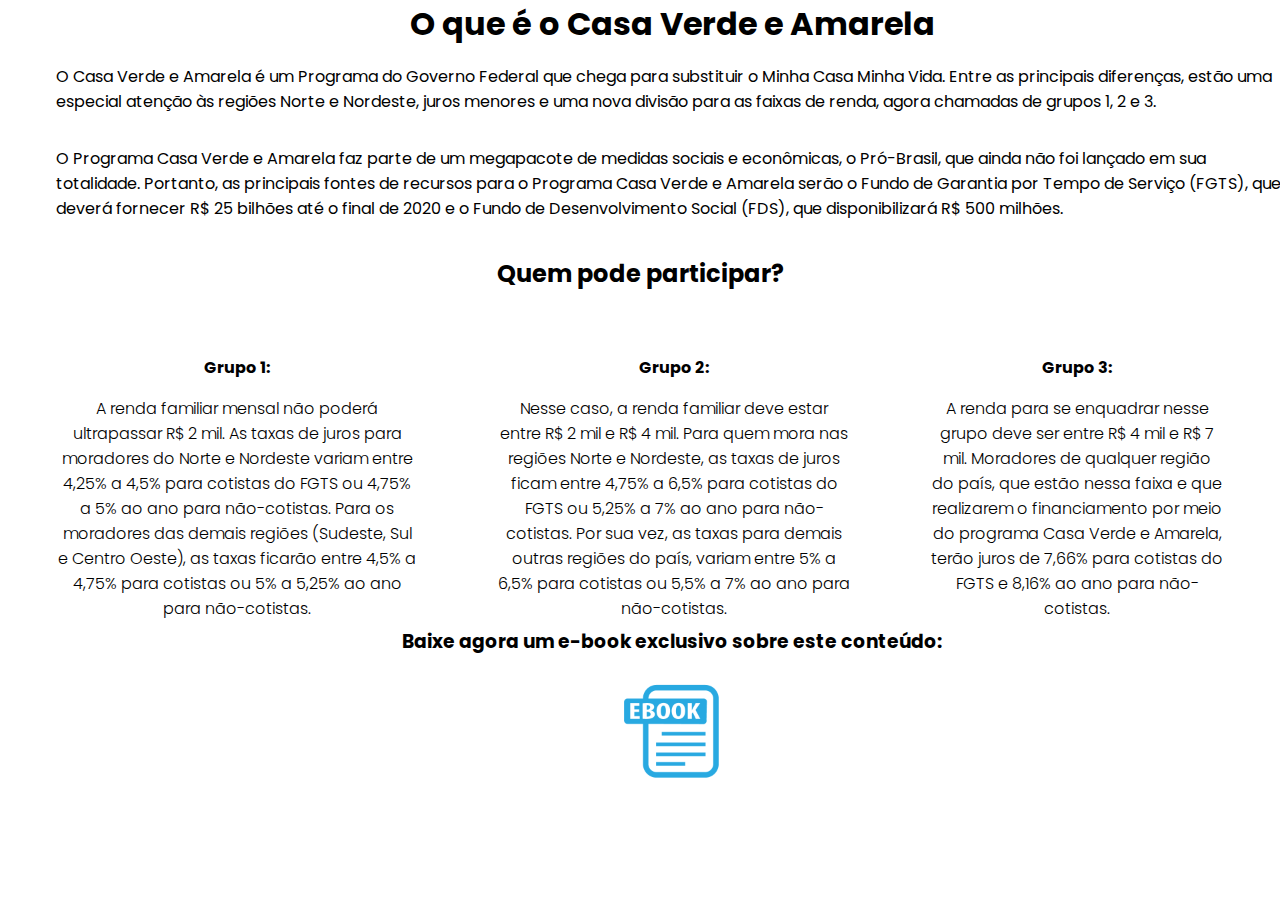
==== casa_verde_e_amerela.html @ 7a590fbf "casa verde e amarela Ralf" ====
<!DOCTYPE html>
<html lang="pt-br">
<head>
    <meta charset="UTF-8">
    <meta http-equiv="X-UA-Compatible" content="IE=edge">
    <meta name="viewport" content="widht=device-width, initial-scale=1.0">
    <link rel="preconnect" href="https://fonts.googleapis.com">
    <link rel="preconnect" href="https://fonts.gstatic.com" crossorigin>
    <link href="https://fonts.googleapis.com/css2?family=Poppins:wght@300;400;500&display=swap" rel="stylesheet">
    <link rel="stylesheet" href="style/casa_verde_e_amarela.css">
    <meta name="viewport" content="width=device-width, initial-scale=1">
</head>

<body>

<div class="container" id="d1">
    <h1> O que é o Casa Verde e Amarela </h1>
    <p>O Casa Verde e Amarela é um Programa do Governo Federal que chega para substituir o Minha Casa Minha Vida. Entre as principais diferenças, estão uma especial atenção às regiões Norte e Nordeste, juros menores e uma nova divisão para as faixas de renda, agora chamadas de grupos 1, 2 e 3.</p>
    <p>O Programa Casa Verde e Amarela faz parte de um megapacote de medidas sociais e econômicas, o Pró-Brasil, que ainda não foi lançado em sua totalidade. Portanto, as principais fontes de recursos para o Programa Casa Verde e Amarela serão o Fundo de Garantia por Tempo de Serviço (FGTS), que deverá fornecer R$ 25 bilhões até o final de 2020 e o Fundo de Desenvolvimento Social (FDS), que disponibilizará R$ 500 milhões.</p>
    <br>
</div>

<div class="container" id="d2">
    <h2>Quem pode participar?</h2>   
</div>

<div id="cards">
<main class="cards">
    <section class="card">
        <h3>Grupo 1:</h3>
        <span>A renda familiar mensal não poderá ultrapassar R$ 2 mil. As taxas de juros para moradores do Norte e Nordeste variam entre 4,25% a 4,5% para cotistas do FGTS ou 4,75% a 5% ao ano para não-cotistas. Para os moradores das demais regiões (Sudeste, Sul e Centro Oeste), as taxas ficarão entre 4,5% a 4,75% para cotistas ou 5% a 5,25% ao ano para não-cotistas.</span>
    </section>
    <section class="card">
            <h3>Grupo 2:</h3>
            <span>Nesse caso, a renda familiar deve estar entre R$ 2 mil e R$ 4 mil. Para quem mora nas regiões Norte e Nordeste, as taxas de juros ficam entre 4,75% a 6,5% para cotistas do FGTS ou 5,25% a 7% ao ano para não-cotistas. Por sua vez, as taxas para demais outras regiões do país, variam entre 5% a 6,5% para cotistas ou 5,5% a 7% ao ano para não-cotistas.</span>
    </section>
    <section class="card">
        <h3>Grupo 3:</h3>
        <span>A renda para se enquadrar nesse grupo deve ser entre R$ 4 mil e R$ 7 mil. Moradores de qualquer região do país, que estão nessa faixa e que realizarem o financiamento por meio do programa Casa Verde e Amarela, terão juros de 7,66% para cotistas do FGTS e 8,16% ao ano para não-cotistas.</span>
    </section>
    <br>
</div>

<div class="container" id="d3">
    <h3>Baixe agora um e-book exclusivo sobre este conteúdo:</h3><br>
    <a href="https://drive.google.com/file/d/1GpC1vj4DWms085tr3seHmw1Fb_YhT2mi/view?usp=sharing">
        <img src="img/ebook.png" width=100px height=100px>
    </a>
</div>

</body>





</html>
---- style/casa_verde_e_amarela.css ----
* {
    margin: 0;
    padding: 0;
    box-sizing: border-box;
    font-family: "Poppins", sans-serif;
}

#card {
    height: 100vh;
    width: 100%;
    display: flex;
    justify-content: center;
    align-items: center;
    color: #434343;
}


main.cards {
    display: flex;
    padding: 32px;
}

main.cards section.card {
display: flex;
flex-direction: column;
align-items: center;
text-align: center;
padding: 1rem 1.5rem;
border-radius: 8px;
max-height: 256px;
margin-left: 32px;
}

main.cards section.card:first-child {
    margin-left: 0;
}

main.cards section.card h3 {
margin: 16px;
font-size: 100%;
}

main.cards section.card span {
    font-weight: 300;
    margin-bottom: 16px;
}

@media screen and (max-width: 720px) {
   main.cards{
       flex-direction: column;
   } 
   main.cards section.card {
       margin-left: 0;
       margin-bottom: 32px;
   }
}

#d1 {
    display: flex;
    flex-direction: column;
    align-items: left;
    text-align: left;
    border-radius: 8px;
    max-height: 256px;
    margin-left: 32px;
    width: 100%;
    position: relative;
}

#d1 h1 {
    text-align: center;
    width: 100%;
    position: relative;
}

#d1 p {
    padding: 1rem 1.5rem; 
    position: relative;
}

#d2 {
    text-align: center;
    width: 100%;
    position: relative;
}

#d3 {
    display: flex;
    flex-direction: column;
    align-items: center;
    text-align: center;
    padding: 1rem 1.5rem;
    border-radius: 8px;
    max-height: 256px;
    margin-left: 32px;
    width: 100%;
    position: relative;
}
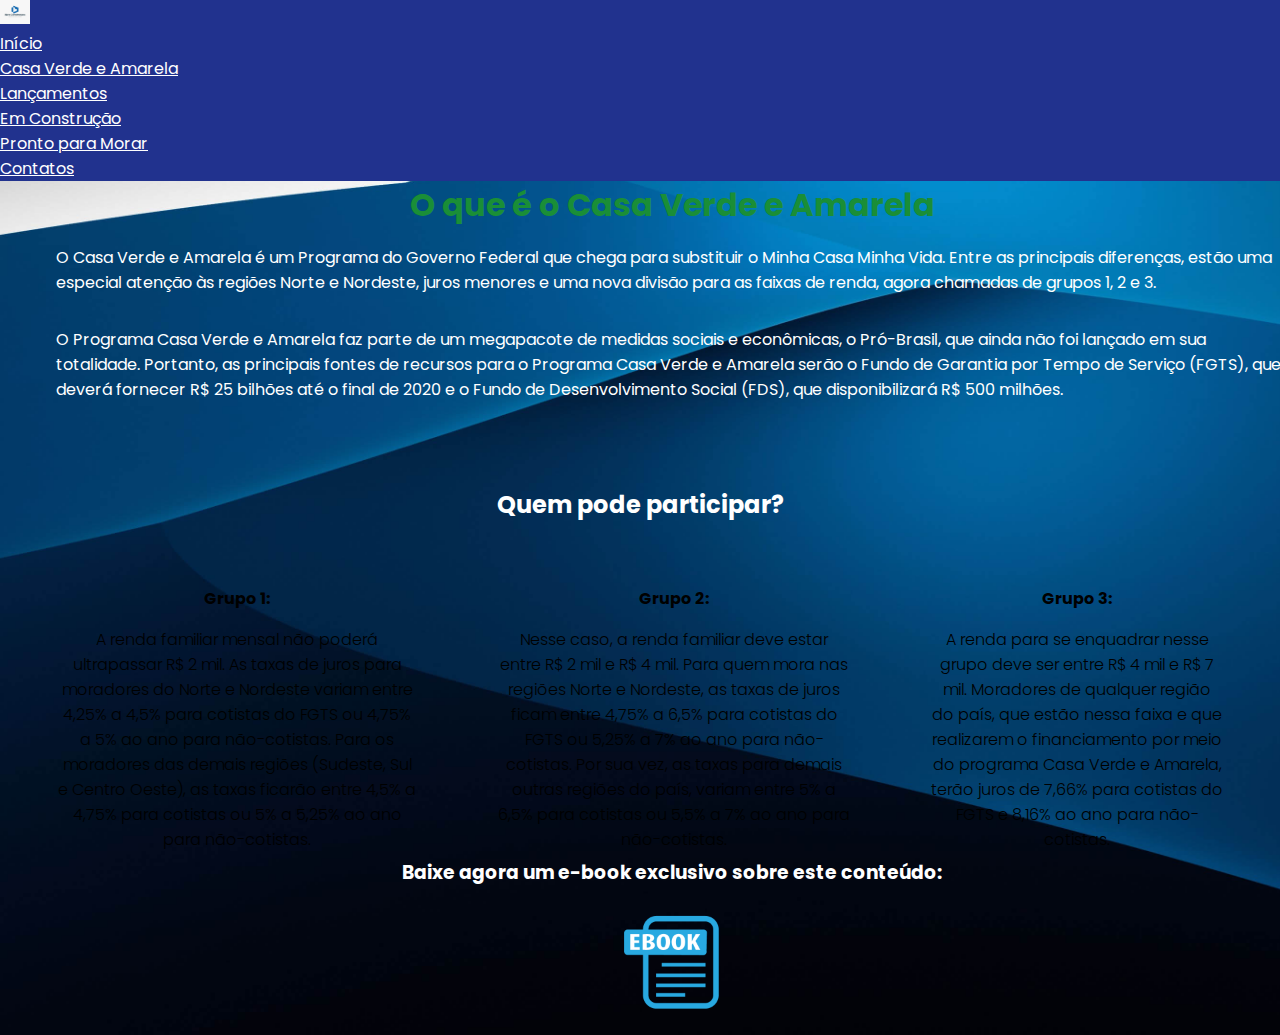
==== commit d54f184a: "final commit" ====
--- a/casa_verde_e_amerela.html
+++ b/casa_verde_e_amerela.html
@@ -7,21 +7,55 @@
     <link rel="preconnect" href="https://fonts.googleapis.com">
     <link rel="preconnect" href="https://fonts.gstatic.com" crossorigin>
     <link href="https://fonts.googleapis.com/css2?family=Poppins:wght@300;400;500&display=swap" rel="stylesheet">
+    <link href="https://fonts.googleapis.com/css2?family=Poppins:wght@300;400;500&display=swap" rel="stylesheet">
+    <link href="https://cdn.jsdelivr.net/npm/bootstrap@5.1.3/dist/css/bootstrap.min.css" rel="stylesheet" integrity="sha384-1BmE4kWBq78iYhFldvKuhfTAU6auU8tT94WrHftjDbrCEXSU1oBoqyl2QvZ6jIW3" crossorigin="anonymous">
+    <script src="https://cdn.jsdelivr.net/npm/bootstrap@5.1.3/dist/js/bootstrap.bundle.min.js" integrity="sha384-ka7Sk0Gln4gmtz2MlQnikT1wXgYsOg+OMhuP+IlRH9sENBO0LRn5q+8nbTov4+1p" crossorigin="anonymous"></script>
     <link rel="stylesheet" href="style/casa_verde_e_amarela.css">
     <meta name="viewport" content="width=device-width, initial-scale=1">
+    <title>Casa Verde e Amarela - Byte Construtora</title>
 </head>
-
+<body background="img/fundo.jpg" style="background-size: cover;">
+    <nav class="navbar navbar-light  navbar-expand-lg" style="background-color: #21328e;">
+        <div class="container">
+          <a class="navbar-brand" href="#">
+            <img src="/img/logo.jpg" alt="" width="30" height="24">
+          </a>
+        </div>
+        <div class="collapse navbar-collapse" id="navbarNav">
+            <ul class="navbar-nav me-auto mb-auto mb-lg-0">
+              <li class="nav-item">
+                <a class="nav-link active" aria-current="page" href="index.html" style="color: white;">Início</a>
+              </li>
+              <li class="nav-item">
+                <a class="nav-link" href="casa_verde_e_amerela.html" style="color: white;">Casa Verde e Amarela</a>
+              </li>
+              <li class="nav-item">
+                <a class="nav-link" href="lancamentos.html" style="color: white;">Lançamentos</a>
+              </li>
+              <li class="nav-item">
+                <a class="nav-link" href="em-construcao.html"style="color: white;">Em Construção</a>
+              </li>
+              <a class="nav-link" href="pronto.html"style="color: white;">Pronto para Morar</a>
+            </li>
+              <li class="nav-item">
+                <a class="nav-link" href="contatos.html"style="color: white;">Contatos</a>
+              </li>
+            </ul>
+          </div>
+        </div>
+      </nav>
 <body>
 
-<div class="container" id="d1">
-    <h1> O que é o Casa Verde e Amarela </h1>
+<div class="container" id="d1" style="color: white;">
+    <h1 style="color: #1a8e37;"> O que é o Casa Verde e Amarela </h1>
     <p>O Casa Verde e Amarela é um Programa do Governo Federal que chega para substituir o Minha Casa Minha Vida. Entre as principais diferenças, estão uma especial atenção às regiões Norte e Nordeste, juros menores e uma nova divisão para as faixas de renda, agora chamadas de grupos 1, 2 e 3.</p>
     <p>O Programa Casa Verde e Amarela faz parte de um megapacote de medidas sociais e econômicas, o Pró-Brasil, que ainda não foi lançado em sua totalidade. Portanto, as principais fontes de recursos para o Programa Casa Verde e Amarela serão o Fundo de Garantia por Tempo de Serviço (FGTS), que deverá fornecer R$ 25 bilhões até o final de 2020 e o Fundo de Desenvolvimento Social (FDS), que disponibilizará R$ 500 milhões.</p>
     <br>
 </div>
-
+<br>
+<br>
 <div class="container" id="d2">
-    <h2>Quem pode participar?</h2>   
+    <h2 style="color: white;">Quem pode participar?</h2>   
 </div>
 
 <div id="cards">
@@ -42,7 +76,7 @@
 </div>
 
 <div class="container" id="d3">
-    <h3>Baixe agora um e-book exclusivo sobre este conteúdo:</h3><br>
+    <h3 style="color: white;">Baixe agora um e-book exclusivo sobre este conteúdo:</h3><br>
     <a href="https://drive.google.com/file/d/1GpC1vj4DWms085tr3seHmw1Fb_YhT2mi/view?usp=sharing">
         <img src="img/ebook.png" width=100px height=100px>
     </a>
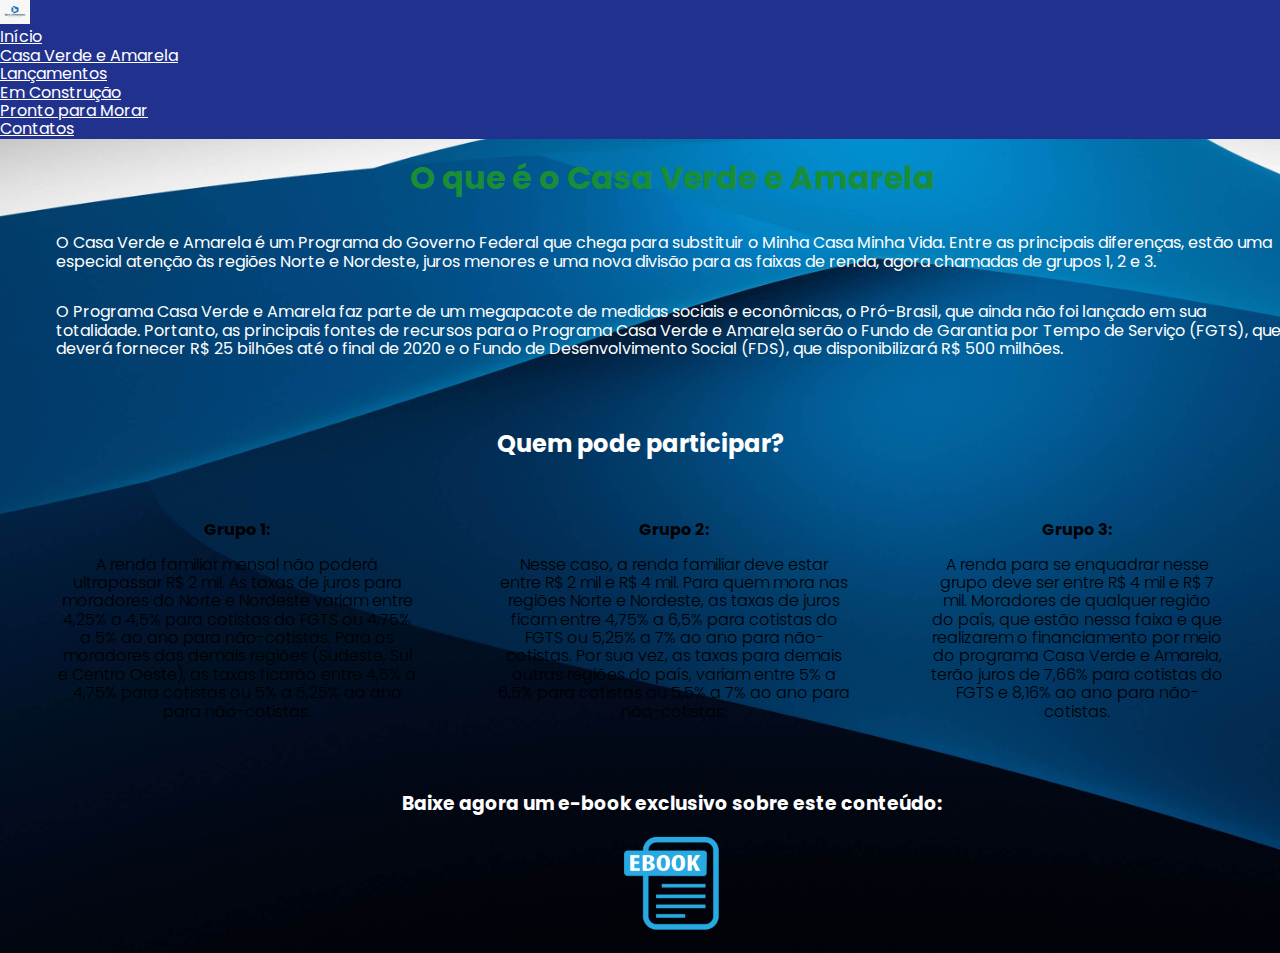
==== commit 5b58b1df: "commit final final" ====
--- a/casa_verde_e_amerela.html
+++ b/casa_verde_e_amerela.html
@@ -11,39 +11,42 @@
     <link href="https://cdn.jsdelivr.net/npm/bootstrap@5.1.3/dist/css/bootstrap.min.css" rel="stylesheet" integrity="sha384-1BmE4kWBq78iYhFldvKuhfTAU6auU8tT94WrHftjDbrCEXSU1oBoqyl2QvZ6jIW3" crossorigin="anonymous">
     <script src="https://cdn.jsdelivr.net/npm/bootstrap@5.1.3/dist/js/bootstrap.bundle.min.js" integrity="sha384-ka7Sk0Gln4gmtz2MlQnikT1wXgYsOg+OMhuP+IlRH9sENBO0LRn5q+8nbTov4+1p" crossorigin="anonymous"></script>
     <link rel="stylesheet" href="style/casa_verde_e_amarela.css">
+    <link rel="stylesheet" type="text/css" href="style/normalize.css">
     <meta name="viewport" content="width=device-width, initial-scale=1">
     <title>Casa Verde e Amarela - Byte Construtora</title>
 </head>
 <body background="img/fundo.jpg" style="background-size: cover;">
-    <nav class="navbar navbar-light  navbar-expand-lg" style="background-color: #21328e;">
-        <div class="container">
-          <a class="navbar-brand" href="#">
-            <img src="/img/logo.jpg" alt="" width="30" height="24">
-          </a>
-        </div>
-        <div class="collapse navbar-collapse" id="navbarNav">
-            <ul class="navbar-nav me-auto mb-auto mb-lg-0">
-              <li class="nav-item">
-                <a class="nav-link active" aria-current="page" href="index.html" style="color: white;">Início</a>
-              </li>
-              <li class="nav-item">
-                <a class="nav-link" href="casa_verde_e_amerela.html" style="color: white;">Casa Verde e Amarela</a>
-              </li>
-              <li class="nav-item">
-                <a class="nav-link" href="lancamentos.html" style="color: white;">Lançamentos</a>
-              </li>
-              <li class="nav-item">
-                <a class="nav-link" href="em-construcao.html"style="color: white;">Em Construção</a>
-              </li>
-              <a class="nav-link" href="pronto.html"style="color: white;">Pronto para Morar</a>
-            </li>
-              <li class="nav-item">
-                <a class="nav-link" href="contatos.html"style="color: white;">Contatos</a>
-              </li>
-            </ul>
-          </div>
-        </div>
-      </nav>
+
+  <nav class="navbar navbar-light  navbar-expand-lg" style="background-color: #21328e;">
+    <div class="container">
+      <a class="navbar-brand" href="#">
+        <img src="img/logo.jpg" alt="" width="30" height="24">
+      </a>
+    </div>
+    <div class="collapse navbar-collapse" id="navbarNav">
+        <ul class="navbar-nav me-auto mb-auto mb-lg-0">
+          <li class="nav-item">
+            <a class="nav-link active" aria-current="page" href="index.html" style="color: white;">Início</a>
+          </li>
+          <li class="nav-item">
+            <a class="nav-link" href="casa_verde_e_amerela.html" style="color: white;">Casa Verde e Amarela</a>
+          </li>
+          <li class="nav-item">
+            <a class="nav-link" href="lancamentos.html" style="color: white;">Lançamentos</a>
+          </li>
+          <li class="nav-item">
+            <a class="nav-link" href="em-construcao.html"style="color: white;">Em Construção</a>
+          </li>
+          <a class="nav-link" href="pronto.html"style="color: white;">Pronto para Morar</a>
+        </li>
+          <li class="nav-item">
+            <a class="nav-link" href="contatos.html"style="color: white;">Contatos</a>
+          </li>
+        </ul>
+      </div>
+    </div>
+  </nav>
+
 <body>
 
 <div class="container" id="d1" style="color: white;">
